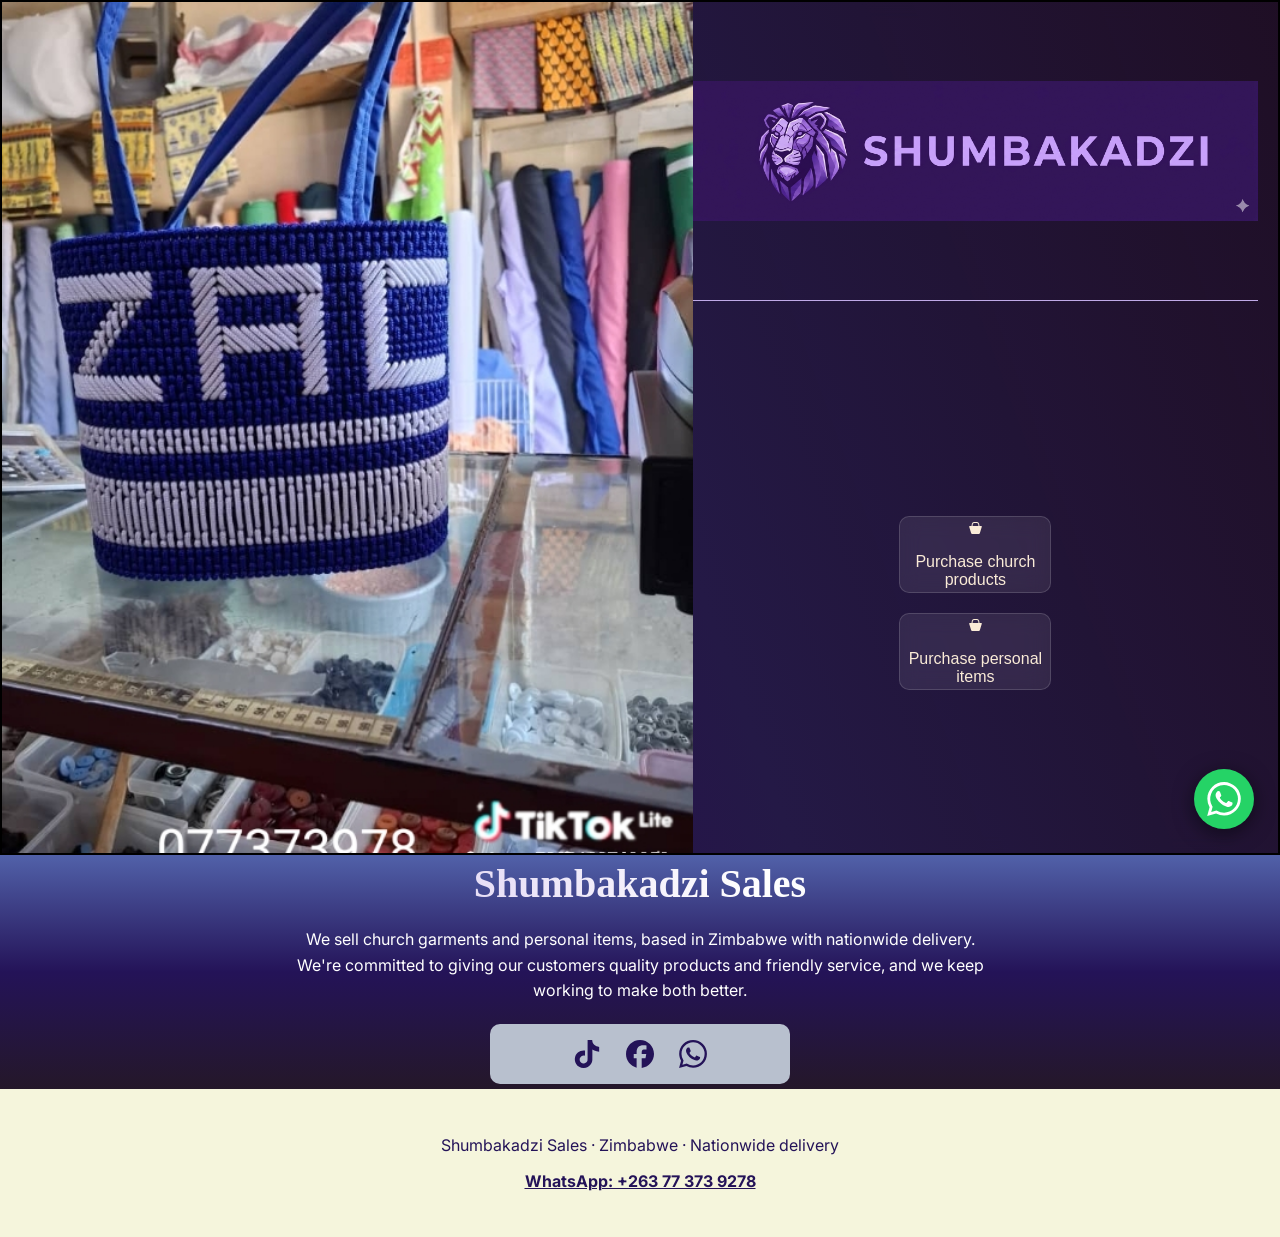
==== index.html @ 680b4844 "rearranged my code and deleted some unnecessary files" ====
<!DOCTYPE html>
<html lang="en">

<head>
  <meta charset="UTF-8">
  <meta name="viewport" content="width=device-width, initial-scale=1.0">
  <meta name="description"
    content="Shumbakadzi Sales sells church garments and personal items in Zimbabwe, with nationwide delivery.">
  <meta name="keywords"
    content="Shumbakadzi Sales, church garments, magemenzi, macherere, majuzi, mazio, Zion Apostolic Church, Zimbabwe, nationwide delivery, Harare, Bulawayo">
  <title>Shumbakadzi Sales</title>
  <link rel="icon" href="shumbakadzilogo.png" type="image/x-icon">
  <link rel="preconnect" href="https://fonts.googleapis.com">
  <link rel="stylesheet" href="https://fonts.googleapis.com/css?family=Inter">
  <link rel="stylesheet" href="style.css">
</head>

<body>

  <header id="page1">

    <div id="wallpapertab">
      <img id="slider" src="baag.jpeg" alt="Shumbakadzi Sales background">
    </div>

    <div id="logotab">
      <img id="logo" src="shumbakadzilogo.png" alt="Shumbakadzi Sales logo">

      <nav id="TABS" aria-label="Product categories">
        <a class="TABS" href="https://wa.me/263773739278?text=Hello%2C%20I%27d%20like%20to%20order%20church%20products">
          <svg xmlns="http://www.w3.org/2000/svg" width="15px" height="15px" viewBox="0 0 15 15" aria-hidden="true">
            <path d="M13.33,6H11.5l-0.39-2.33c-0.1601-0.7182-0.7017-1.2905-1.41-1.49C9.3507,2.0676,8.9869,2.007,8.62,2H6.38
                      C6.0131,2.007,5.6493,2.0676,5.3,2.18C4.5917,2.3795,4.0501,2.9518,3.89,3.67L3.5,6H1.67C1.3939,5.9983,1.1687,6.2208,1.167,6.497
                      C1.1667,6.5489,1.1744,6.6005,1.19,6.65l1.88,6.3l0,0C3.2664,13.5746,3.8453,13.9996,4.5,14h6c0.651-0.0047,1.2247-0.4289,1.42-1.05
                      l0,0l1.88-6.3c0.0829-0.2634-0.0635-0.5441-0.3269-0.627C13.4268,6.0084,13.3786,6.0007,13.33,6z M4.52,6l0.36-2.17
                      c0.0807-0.3625,0.3736-0.6395,0.74-0.7C5.8663,3.0524,6.1219,3.0087,6.38,3h2.24c0.2614,0.0078,0.5205,0.0515,0.77,0.13
                      c0.3664,0.0605,0.6593,0.3375,0.74,0.7L10.48,6h-6H4.52z"></path>
          </svg>
          <br>
          Purchase church products
        </a>

        <a class="TABS" href="https://wa.me/263773739278?text=Hello%2C%20I%27d%20like%20to%20order%20personal%20items">

          <svg xmlns="http://www.w3.org/2000/svg" width="15px" height="15px" viewBox="0 0 15 15" aria-hidden="true">
            <path d="M13.33,6H11.5l-0.39-2.33c-0.1601-0.7182-0.7017-1.2905-1.41-1.49C9.3507,2.0676,8.9869,2.007,8.62,2H6.38
                      C6.0131,2.007,5.6493,2.0676,5.3,2.18C4.5917,2.3795,4.0501,2.9518,3.89,3.67L3.5,6H1.67C1.3939,5.9983,1.1687,6.2208,1.167,6.497
                      C1.1667,6.5489,1.1744,6.6005,1.19,6.65l1.88,6.3l0,0C3.2664,13.5746,3.8453,13.9996,4.5,14h6c0.651-0.0047,1.2247-0.4289,1.42-1.05
                      l0,0l1.88-6.3c0.0829-0.2634-0.0635-0.5441-0.3269-0.627C13.4268,6.0084,13.3786,6.0007,13.33,6z M4.52,6l0.36-2.17
                      c0.0807-0.3625,0.3736-0.6395,0.74-0.7C5.8663,3.0524,6.1219,3.0087,6.38,3h2.24c0.2614,0.0078,0.5205,0.0515,0.77,0.13
                      c0.3664,0.0605,0.6593,0.3375,0.74,0.7L10.48,6h-6H4.52z"></path>
          </svg>

          <br>
          Purchase personal items
        </a>
      </nav>
    </div>

    <div id="whatsappiconspace" class="glow">
      <a href="https://wa.me/263773739278" target="_blank" rel="noopener noreferrer" class="whatsapp_float"
        aria-label="Chat with us on WhatsApp">
        <svg id="Layer_1" data-name="Layer 1" xmlns="http://www.w3.org/2000/svg" viewBox="0 0 512 512"
          aria-hidden="true">
          <title>whatsapp-flat</title>
          <g id="WhatsApp">
            <circle id="back" cx="256" cy="256" r="256" fill="#25d366"></circle>
            <g id="whatsApp-2" data-name="whatsApp">
              <path
                d="M112.64,400.05l20.25-74a142.49,142.49,0,0,1-19.06-71.37c0-78.71,64.07-142.75,142.76-142.75A142.79,142.79,0,0,1,399.36,254.82c0,78.71-64.08,142.76-142.76,142.76h-.06a142.61,142.61,0,0,1-68.22-17.38Zm79.18-45.7,4.34,2.57a118.49,118.49,0,0,0,60.39,16.54h.05c65.4,0,118.63-53.23,118.66-118.66a118.66,118.66,0,1,0-219.18,63.05l2.82,4.49-12,43.79Z"
                fill="#fff"></path>
              <path
                d="M328.52,288.76c-.89-1.49-3.27-2.38-6.84-4.17S300.58,274.18,297.31,273s-5.65-1.79-8,1.79-9.21,11.61-11.29,14-4.16,2.68-7.73.89-15.06-5.55-28.68-17.71c-10.61-9.46-17.77-21.14-19.84-24.71s-.22-5.5,1.56-7.28c1.61-1.6,3.57-4.17,5.35-6.25a24.49,24.49,0,0,0,3.57-6,6.58,6.58,0,0,0-.3-6.25c-.89-1.79-8-19.34-11-26.48-2.89-7-5.84-6-8-6.13s-4.46-.12-6.84-.12a13.11,13.11,0,0,0-9.51,4.46c-3.27,3.57-12.48,12.2-12.48,29.76s12.78,34.52,14.57,36.9,25.15,38.41,60.94,53.86a204.73,204.73,0,0,0,20.34,7.52,48.89,48.89,0,0,0,22.46,1.41c6.86-1,21.11-8.63,24.08-17S329.41,290.25,328.52,288.76Z"
                fill="#fff" fill-rule="evenodd"></path>
            </g>
          </g>
        </svg>
      </a>
    </div>
  </header>

  <main id="page2">
    <div id="page2content">
      <h1 class="title">Shumbakadzi Sales</h1>

      <p class="center">We sell church garments and personal items, based in Zimbabwe with nationwide delivery.
        We're committed to giving our customers quality products and friendly service, and we keep working to
        make both better.</p>

      <div id="icons" class="center">
        <a class="singular" href="#" aria-label="Visit us on TikTok">
          <svg role="img" viewBox="0 0 24 24" xmlns="http://www.w3.org/2000/svg">
            <title>TikTok</title>
            <path
              d="M12.525.02c1.31-.02 2.61-.01 3.91-.02.08 1.53.63 3.09 1.75 4.17 1.12 1.11 2.7 1.62 4.24 1.79v4.03c-1.44-.05-2.89-.35-4.2-.97-.57-.26-1.1-.59-1.62-.93-.01 2.92.01 5.84-.02 8.75-.08 1.4-.54 2.79-1.35 3.94-1.31 1.92-3.58 3.17-5.91 3.21-1.43.08-2.86-.31-4.08-1.03-2.02-1.19-3.44-3.37-3.65-5.71-.02-.5-.03-1-.01-1.49.18-1.9 1.12-3.72 2.58-4.96 1.66-1.44 3.98-2.13 6.15-1.72.02 1.48-.04 2.96-.04 4.44-.99-.32-2.15-.23-3.02.37-.63.41-1.11 1.04-1.36 1.75-.21.51-.15 1.07-.14 1.61.24 1.64 1.82 3.02 3.5 2.87 1.12-.01 2.19-.66 2.77-1.61.19-.33.4-.67.41-1.06.1-1.79.06-3.57.07-5.36.01-4.03-.01-8.05.02-12.07z" />
          </svg>
        </a>

        <a class="singular" href="https://www.facebook.com" aria-label="Visit us on Facebook">
          <svg role="img" viewBox="0 0 24 24" xmlns="http://www.w3.org/2000/svg">
            <title>Facebook</title>
            <path
              d="M9.101 23.691v-7.98H6.627v-3.667h2.474v-1.58c0-4.085 1.848-5.978 5.858-5.978.401 0 .955.042 1.468.103a8.68 8.68 0 0 1 1.141.195v3.325a8.623 8.623 0 0 0-.653-.036 26.805 26.805 0 0 0-.733-.009c-.707 0-1.259.096-1.675.309a1.686 1.686 0 0 0-.679.622c-.258.42-.374.995-.374 1.752v1.297h3.919l-.386 2.103-.287 1.564h-3.246v8.245C19.396 23.238 24 18.179 24 12.044c0-6.627-5.373-12-12-12s-12 5.373-12 12c0 5.628 3.874 10.35 9.101 11.647Z" />
          </svg>
        </a>

        <a class="singular" href="https://wa.me/263773739278" aria-label="Chat with us on WhatsApp">
          <svg role="img" viewBox="0 0 24 24" xmlns="http://www.w3.org/2000/svg">
            <title>WhatsApp</title>
            <path
              d="M17.472 14.382c-.297-.149-1.758-.867-2.03-.967-.273-.099-.471-.148-.67.15-.197.297-.767.966-.94 1.164-.173.199-.347.223-.644.075-.297-.15-1.255-.463-2.39-1.475-.883-.788-1.48-1.761-1.653-2.059-.173-.297-.018-.458.13-.606.134-.133.298-.347.446-.52.149-.174.198-.298.298-.497.099-.198.05-.371-.025-.52-.075-.149-.669-1.612-.916-2.207-.242-.579-.487-.5-.669-.51-.173-.008-.371-.01-.57-.01-.198 0-.52.074-.792.372-.272.297-1.04 1.016-1.04 2.479 0 1.462 1.065 2.875 1.213 3.074.149.198 2.096 3.2 5.077 4.487.709.306 1.262.489 1.694.625.712.227 1.36.195 1.871.118.571-.085 1.758-.719 2.006-1.413.248-.694.248-1.289.173-1.413-.074-.124-.272-.198-.57-.347m-5.421 7.403h-.004a9.87 9.87 0 01-5.031-1.378l-.361-.214-3.741.982.998-3.648-.235-.374a9.86 9.86 0 01-1.51-5.26c.001-5.45 4.436-9.884 9.888-9.884 2.64 0 5.122 1.03 6.988 2.898a9.825 9.825 0 012.893 6.994c-.003 5.45-4.437 9.884-9.885 9.884m8.413-18.297A11.815 11.815 0 0012.05 0C5.495 0 .16 5.335.157 11.892c0 2.096.547 4.142 1.588 5.945L.057 24l6.305-1.654a11.882 11.882 0 005.683 1.448h.005c6.554 0 11.89-5.335 11.893-11.893a11.821 11.821 0 00-3.48-8.413Z" />
          </svg>
        </a>
      </div>
    </div>

    <footer id="contactspage">
      <p>Shumbakadzi Sales &middot; Zimbabwe &middot; Nationwide delivery</p>
      <p><a href="https://wa.me/263773739278">WhatsApp: +263 77 373 9278</a></p>
    </footer>
  </main>

</body>

</html>
---- style.css ----
body {
     margin: 0;
     background-color: rgb(10, 1, 19);
}

#page1 {
     height: 95vh;
     width: 100%;
     overflow: hidden;
     display: flex;
     background: linear-gradient(70deg, rgb(44, 3, 91) 0%, rgb(36, 25, 70), rgba(37, 18, 42, 0.8) 100%);
     border: 2px solid black;
     box-sizing: border-box;
     position: relative;
     backdrop-filter: blur(10px);
}

#wallpapertab {
     display: block;
     height: 100%;
     width: 55%;
}

#wallpapertab img {
     height: 100%;
     width: 100%;
     object-fit: cover;
}

#logotab {
     margin-right: 20px;
     height: 70%;
     width: 45%;
}

#logo {
     animation: float 2s alternate 3s infinite;
     height: 50%;
     width: 100%;
     object-fit: contain;
     border-bottom: 0.5px solid rgb(192, 170, 232);
}

.TABS {
     font-family: 'Segoe UI', Tahoma, Geneva, Verdana, sans-serif;
     color: antiquewhite;
     background: rgba(255, 255, 255, 0.08);
     border: 1px solid rgba(255, 255, 255, 0.15);
     animation: shiny-border 0.5s alternate infinite;
     border-radius: 10px;
     backdrop-filter: blur(10px);
     text-align: center;
     display: flex;
     flex-direction: column;
     justify-content: center;
     align-items: center;
     text-decoration: none;
     height: 75px;
     width: 150px;
     transition: height 0.2s ease, width 0.2s ease, color 0.2s ease, box-shadow 0.2s ease;
}

.TABS svg {
     fill: antiquewhite;
}

.TABS:hover {
     color: rgb(146, 133, 180);
     background: rgba(255, 255, 255, 0.15);
     box-shadow: 0 4px 25px rgb(192, 170, 232);
     height: 100px;
     width: 190px;
}

.TABS:hover svg {
     fill: rgb(146, 133, 180);
}

#TABS {
     display: flex;
     flex-direction: column;
     align-items: center;
     gap: 20px;
     height: 100%;
     justify-content: center;
}

@keyframes float {
     from {
          transform: translate(0px, 10px);
     }
}

@keyframes shiny-border {
     from {
          border-top: 1px solid rgb(89, 10, 185);
          border-left: 1px solid rgb(172, 78, 191);
     }

     to {
          border-bottom: 1px solid rgb(208, 0, 255);
          border-right: 1px solid rgb(31, 22, 42);
     }
}

#whatsappiconspace {
     position: fixed;
     bottom: 24px;
     right: 24px;
     z-index: 999;
     border-radius: 27px;
     animation: zoom 5s ease-in-out infinite;
}

.whatsapp_float {
     display: flex;
     width: 60px;
     height: 60px;
     border-radius: 50%;
     box-shadow: 0 4px 20px rgba(0, 0, 0, 0.5);
     transition: transform 0.3s ease;
}

.whatsapp_float:hover {
     transform: scale(1.1);
}

.whatsapp_float svg {
     width: 100%;
     height: 100%;
}

#icons {
     gap: 25px;
     width: 100%;
     max-width: 300px;
     height: 60px;
     display: flex;
     justify-content: center;
     align-items: center;
     margin: 20px auto 0;
     transition: all 0.3s ease;
     background-color: rgb(184, 192, 206);
     border-radius: 10px;
}

.singular {
     display: flex;
     width: 28px;
     height: 28px;
}

.singular svg {
     width: 100%;
     height: 100%;
     fill: rgb(36, 19, 88);
}

#page2content {
     padding: 5px;
     color: white;
     text-align: center;
     background: linear-gradient(180deg, rgb(81, 97, 169) 0%, rgb(36, 19, 88), rgba(43, 29, 47, 0.8) 100%);
}

.center {
     font-family: Inter, sans-serif;
     display: flex;
     justify-content: center;
     align-items: center;
     max-width: 700px;
     margin: 0 auto;
     line-height: 1.6;
}

.title {
     font-family: Cambria, Cochin, Georgia, Times, 'Times New Roman', serif;
     display: flex;
     justify-content: center;
     align-items: center;
     font-size: 40px;
     margin: 0 0 20px;
     background: linear-gradient(90deg, rgb(192, 170, 232) 0%, rgb(255, 255, 255) 60%, rgba(255, 255, 255, 0.8) 100%);
     -webkit-background-clip: text;
     background-clip: text;
     color: transparent;
}

#contactspage {
     padding: 30px 20px;
     text-align: center;
     color: rgb(36, 19, 88);
     background-color: beige;
     font-family: Inter, sans-serif;
}

#contactspage a {
     color: rgb(36, 19, 88);
     font-weight: bold;
}

@media (prefers-reduced-motion: reduce) {

     #logo,
     .TABS {
          animation: none;
     }
}

@media (max-width: 768px) {
     #page1 {
          flex-direction: column;
          height: auto;
          min-height: auto;
     }

     #wallpapertab {
          width: 100%;
          height: 220px;
     }

     #logotab {
          width: 100%;
          margin-right: 0;
          padding: 20px 0 40px;
     }

     #logo {
          height: 120px;
          border-bottom: none;
     }

     .title {
          font-size: 28px;
     }
}

@keyframes zoom {
     0% {
          transform: scale(1.0);
     }

     50% {
          transform: scale(1.5);
     }


}
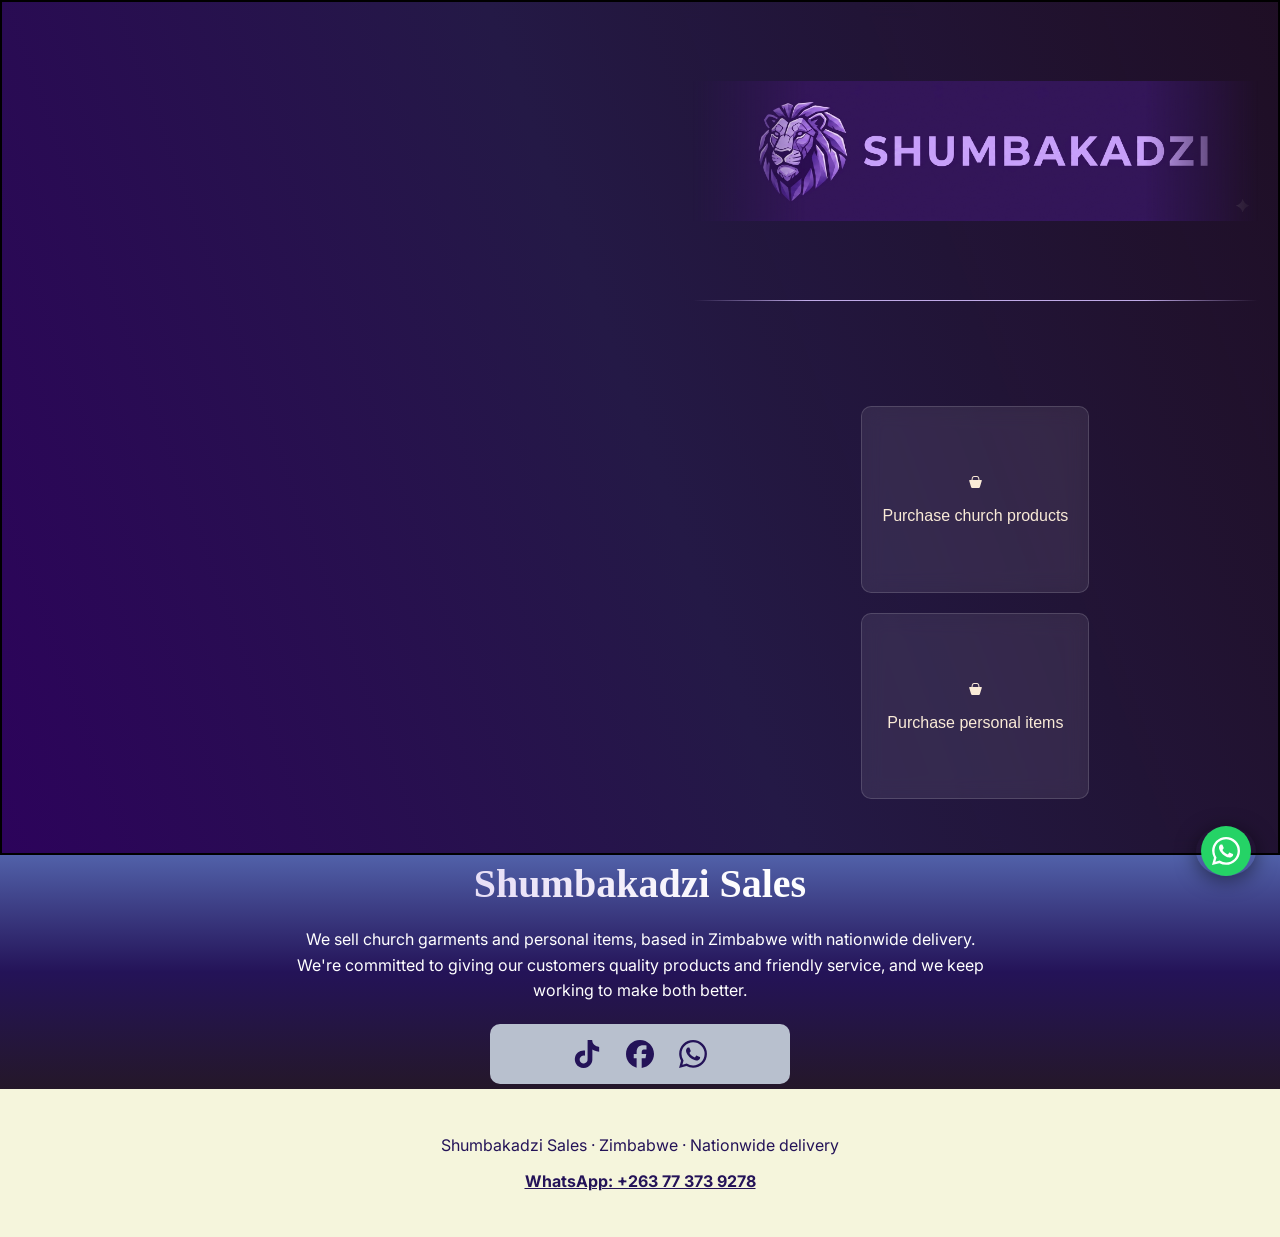
==== commit 845ee18a: "removed the following code from the files: the img that was on the wallpaper tab in the index.html f" ====
--- a/index.html
+++ b/index.html
@@ -20,7 +20,7 @@
   <header id="page1">
 
     <div id="wallpapertab">
-      <img id="slider" src="baag.jpeg" alt="Shumbakadzi Sales background">
+
     </div>
 
     <div id="logotab">
@@ -57,25 +57,7 @@
       </nav>
     </div>
 
-    <div id="whatsappiconspace" class="glow">
-      <a href="https://wa.me/263773739278" target="_blank" rel="noopener noreferrer" class="whatsapp_float"
-        aria-label="Chat with us on WhatsApp">
-        <svg id="Layer_1" data-name="Layer 1" xmlns="http://www.w3.org/2000/svg" viewBox="0 0 512 512"
-          aria-hidden="true">
-          <title>whatsapp-flat</title>
-          <g id="WhatsApp">
-            <circle id="back" cx="256" cy="256" r="256" fill="#25d366"></circle>
-            <g id="whatsApp-2" data-name="whatsApp">
-              <path
-                d="M112.64,400.05l20.25-74a142.49,142.49,0,0,1-19.06-71.37c0-78.71,64.07-142.75,142.76-142.75A142.79,142.79,0,0,1,399.36,254.82c0,78.71-64.08,142.76-142.76,142.76h-.06a142.61,142.61,0,0,1-68.22-17.38Zm79.18-45.7,4.34,2.57a118.49,118.49,0,0,0,60.39,16.54h.05c65.4,0,118.63-53.23,118.66-118.66a118.66,118.66,0,1,0-219.18,63.05l2.82,4.49-12,43.79Z"
-                fill="#fff"></path>
-              <path
-                d="M328.52,288.76c-.89-1.49-3.27-2.38-6.84-4.17S300.58,274.18,297.31,273s-5.65-1.79-8,1.79-9.21,11.61-11.29,14-4.16,2.68-7.73.89-15.06-5.55-28.68-17.71c-10.61-9.46-17.77-21.14-19.84-24.71s-.22-5.5,1.56-7.28c1.61-1.6,3.57-4.17,5.35-6.25a24.49,24.49,0,0,0,3.57-6,6.58,6.58,0,0,0-.3-6.25c-.89-1.79-8-19.34-11-26.48-2.89-7-5.84-6-8-6.13s-4.46-.12-6.84-.12a13.11,13.11,0,0,0-9.51,4.46c-3.27,3.57-12.48,12.2-12.48,29.76s12.78,34.52,14.57,36.9,25.15,38.41,60.94,53.86a204.73,204.73,0,0,0,20.34,7.52,48.89,48.89,0,0,0,22.46,1.41c6.86-1,21.11-8.63,24.08-17S329.41,290.25,328.52,288.76Z"
-                fill="#fff" fill-rule="evenodd"></path>
-            </g>
-          </g>
-        </svg>
-      </a>
+
     </div>
   </header>
 
@@ -119,7 +101,24 @@
       <p><a href="https://wa.me/263773739278">WhatsApp: +263 77 373 9278</a></p>
     </footer>
   </main>
-
+  <div id="whatsappiconspace" class="glow">
+    <a href="https://wa.me/263773739278" target="_blank" rel="noopener noreferrer" class="whatsapp_float"
+      aria-label="Chat with us on WhatsApp">
+      <svg id="Layer_1" data-name="Layer 1" xmlns="http://www.w3.org/2000/svg" viewBox="0 0 512 512" aria-hidden="true">
+        <title>whatsapp-flat</title>
+        <g id="WhatsApp">
+          <circle id="back" cx="256" cy="256" r="256" fill="#25d366"></circle>
+          <g id="whatsApp-2" data-name="whatsApp">
+            <path
+              d="M112.64,400.05l20.25-74a142.49,142.49,0,0,1-19.06-71.37c0-78.71,64.07-142.75,142.76-142.75A142.79,142.79,0,0,1,399.36,254.82c0,78.71-64.08,142.76-142.76,142.76h-.06a142.61,142.61,0,0,1-68.22-17.38Zm79.18-45.7,4.34,2.57a118.49,118.49,0,0,0,60.39,16.54h.05c65.4,0,118.63-53.23,118.66-118.66a118.66,118.66,0,1,0-219.18,63.05l2.82,4.49-12,43.79Z"
+              fill="#fff"></path>
+            <path
+              d="M328.52,288.76c-.89-1.49-3.27-2.38-6.84-4.17S300.58,274.18,297.31,273s-5.65-1.79-8,1.79-9.21,11.61-11.29,14-4.16,2.68-7.73.89-15.06-5.55-28.68-17.71c-10.61-9.46-17.77-21.14-19.84-24.71s-.22-5.5,1.56-7.28c1.61-1.6,3.57-4.17,5.35-6.25a24.49,24.49,0,0,0,3.57-6,6.58,6.58,0,0,0-.3-6.25c-.89-1.79-8-19.34-11-26.48-2.89-7-5.84-6-8-6.13s-4.46-.12-6.84-.12a13.11,13.11,0,0,0-9.51,4.46c-3.27,3.57-12.48,12.2-12.48,29.76s12.78,34.52,14.57,36.9,25.15,38.41,60.94,53.86a204.73,204.73,0,0,0,20.34,7.52,48.89,48.89,0,0,0,22.46,1.41c6.86-1,21.11-8.63,24.08-17S329.41,290.25,328.52,288.76Z"
+              fill="#fff" fill-rule="evenodd"></path>
+          </g>
+        </g>
+      </svg>
+    </a>
 </body>
 
 </html>
--- a/style.css
+++ b/style.css
@@ -19,12 +19,23 @@
      display: block;
      height: 100%;
      width: 55%;
+
 }
 
 #wallpapertab img {
-     height: 100%;
-     width: 100%;
-     object-fit: cover;
+     mask-image:
+          linear-gradient(to right, black 40%, transparent 100%),
+
+          linear-gradient(to left, black 100%, transparent 100%),
+
+          linear-gradient(to top, black 85%, transparent 100%),
+
+          linear-gradient(to bottom, black 70%, transparent 100%);
+
+     mask-composite: intersect;
+     height: 80%;
+     width: 100%;
+     object-fit: contain;
 }
 
 #logotab {
@@ -34,6 +45,9 @@
 }
 
 #logo {
+     mask-image: linear-gradient(to left, rgb(0, 0, 0) 80%, transparent 100%), linear-gradient(to right, rgb(0, 0, 0) 80%, transparent 100%);
+     mask-composite: intersect;
+
      animation: float 2s alternate 3s infinite;
      height: 50%;
      width: 100%;
@@ -55,8 +69,8 @@
      justify-content: center;
      align-items: center;
      text-decoration: none;
-     height: 75px;
-     width: 150px;
+     height: 31%;
+     width: 40%;
      transition: height 0.2s ease, width 0.2s ease, color 0.2s ease, box-shadow 0.2s ease;
 }
 
@@ -109,13 +123,13 @@
      right: 24px;
      z-index: 999;
      border-radius: 27px;
-     animation: zoom 5s ease-in-out infinite;
+     animation: zoom 2s ease-in-out infinite;
 }
 
 .whatsapp_float {
      display: flex;
      width: 60px;
-     height: 60px;
+     height: 50px;
      border-radius: 50%;
      box-shadow: 0 4px 20px rgba(0, 0, 0, 0.5);
      transition: transform 0.3s ease;
@@ -241,7 +255,7 @@
      }
 
      50% {
-          transform: scale(1.5);
+          transform: scale(1.1);
      }
 
 
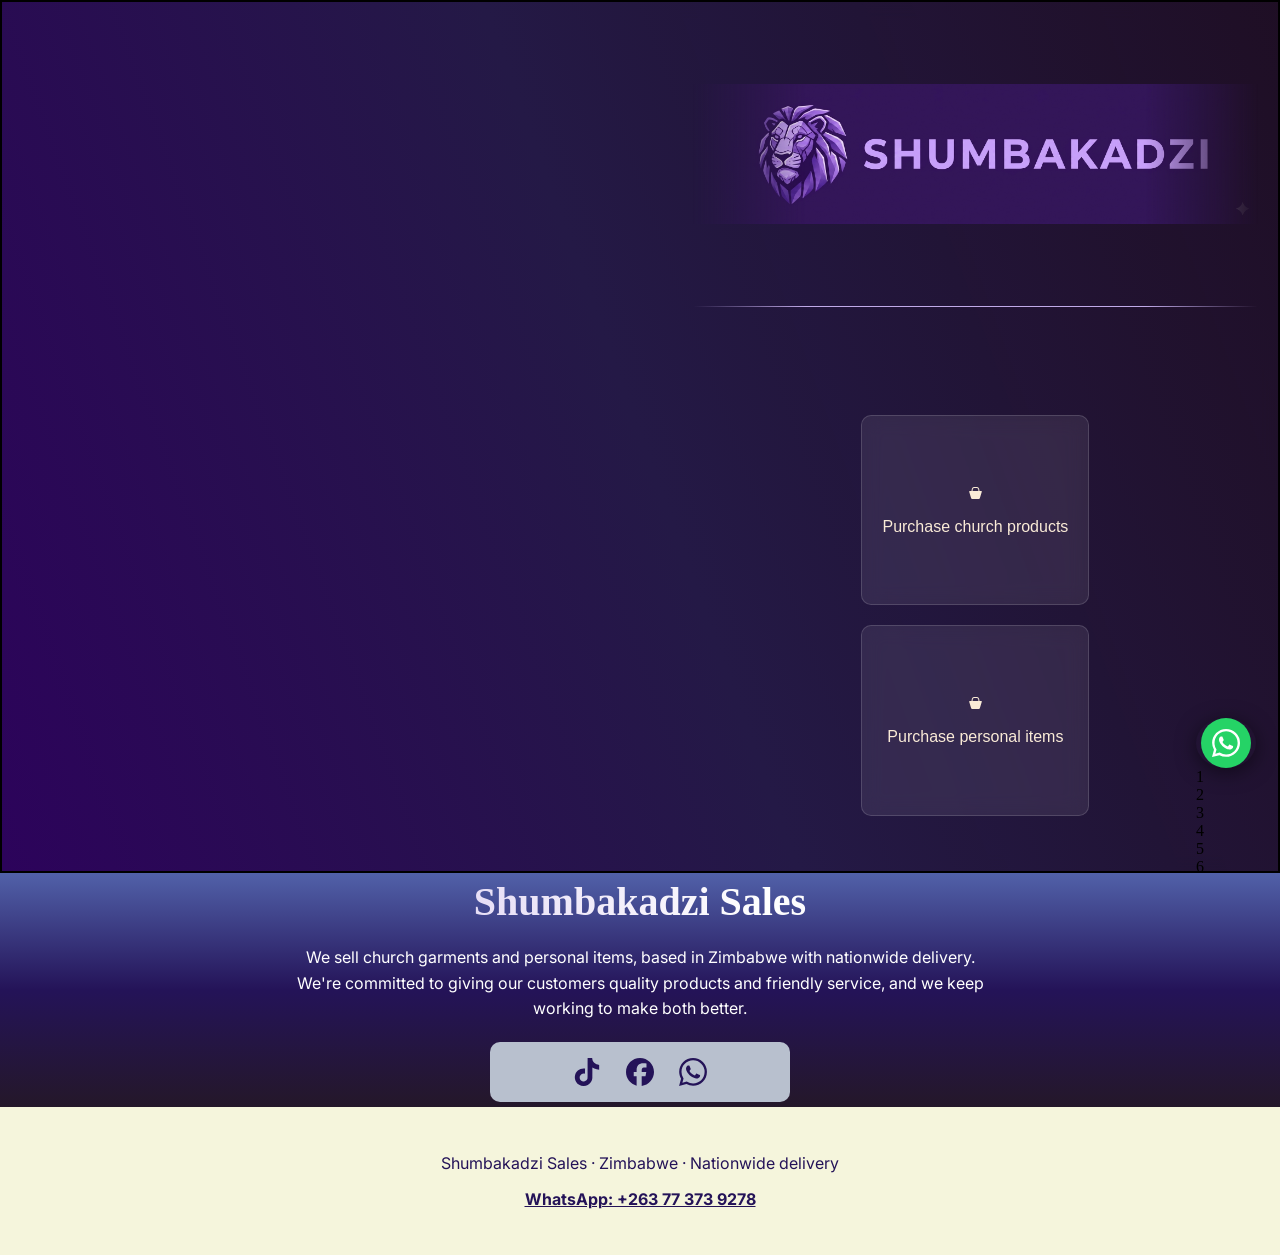
==== commit 656813c6: "removed the wallpaper animation" ====
--- a/index.html
+++ b/index.html
@@ -119,6 +119,16 @@
         </g>
       </svg>
     </a>
+    <div class="carousel">
+      <div class="group">
+        <div class="card">1</div>
+        <div class="card">2</div>
+        <div class="card">3</div>
+        <div class="card">4</div>
+        <div class="card">5</div>
+        <div class="card">6</div>
+      </div>
+    </div>
 </body>
 
 </html>
--- a/style.css
+++ b/style.css
@@ -4,7 +4,7 @@
 }
 
 #page1 {
-     height: 95vh;
+     height: 97vh;
      width: 100%;
      overflow: hidden;
      display: flex;
@@ -16,26 +16,13 @@
 }
 
 #wallpapertab {
-     display: block;
+     position: relative;
+     display: flex;
      height: 100%;
      width: 55%;
-
-}
-
-#wallpapertab img {
-     mask-image:
-          linear-gradient(to right, black 40%, transparent 100%),
-
-          linear-gradient(to left, black 100%, transparent 100%),
-
-          linear-gradient(to top, black 85%, transparent 100%),
-
-          linear-gradient(to bottom, black 70%, transparent 100%);
-
-     mask-composite: intersect;
-     height: 80%;
-     width: 100%;
-     object-fit: contain;
+     margin: 0;
+
+
 }
 
 #logotab {
@@ -60,7 +47,7 @@
      color: antiquewhite;
      background: rgba(255, 255, 255, 0.08);
      border: 1px solid rgba(255, 255, 255, 0.15);
-     animation: shiny-border 0.5s alternate infinite;
+     animation: shiny-border 0.8s alternate infinite;
      border-radius: 10px;
      backdrop-filter: blur(10px);
      text-align: center;
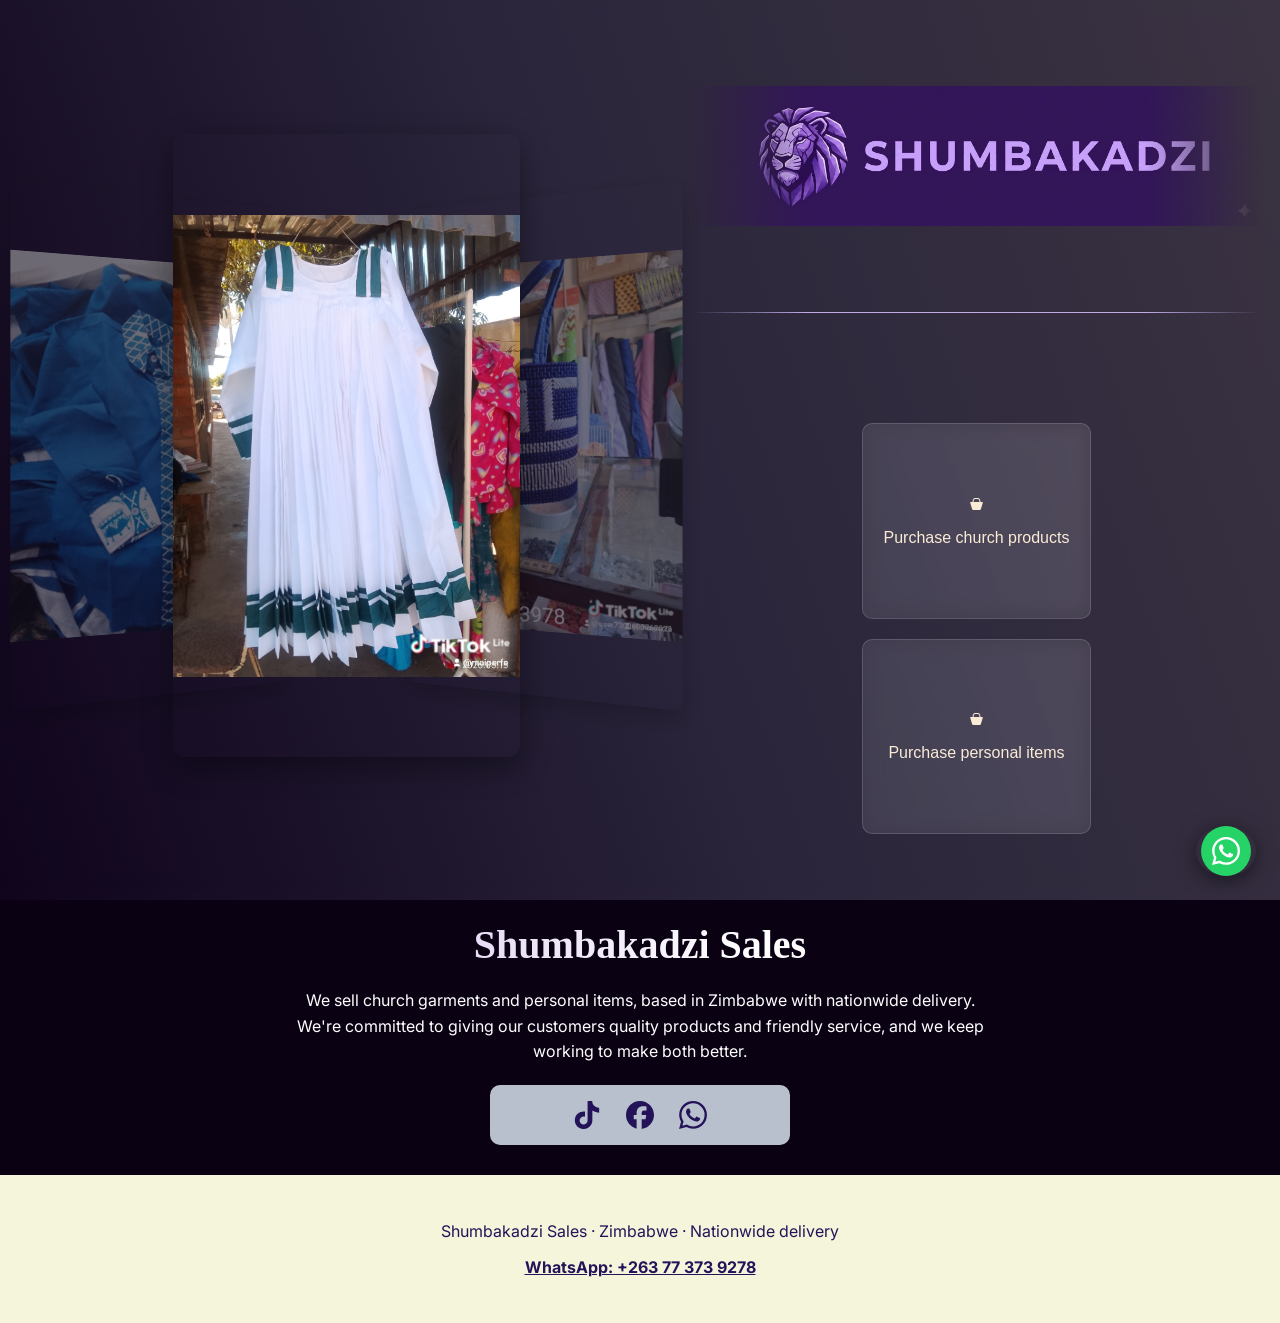
==== commit 03b47496: "added the images shuffle func ,,,,,, bg attachment on two pgs as well" ====
--- a/index.html
+++ b/index.html
@@ -20,14 +20,20 @@
   <header id="page1">
 
     <div id="wallpapertab">
-
+      <div class="card-stack" id="cardStack">
+        <img class="stack-card" src="whitegarment.jpeg" alt="">
+        <img class="stack-card" src="baag.jpeg" alt="">
+        <img class="stack-card" src="kidgarment.jpeg" alt="">
+        <img class="stack-card" src="custombag.jpeg" alt="">
+        <img class="stack-card" src="shirts.jpeg" alt="">
+      </div>
     </div>
 
     <div id="logotab">
       <img id="logo" src="shumbakadzilogo.png" alt="Shumbakadzi Sales logo">
 
       <nav id="TABS" aria-label="Product categories">
-        <a class="TABS" href="https://wa.me/263773739278?text=Hello%2C%20I%27d%20like%20to%20order%20church%20products">
+        <a class="TABS" href="church store.html">
           <svg xmlns="http://www.w3.org/2000/svg" width="15px" height="15px" viewBox="0 0 15 15" aria-hidden="true">
             <path d="M13.33,6H11.5l-0.39-2.33c-0.1601-0.7182-0.7017-1.2905-1.41-1.49C9.3507,2.0676,8.9869,2.007,8.62,2H6.38
                       C6.0131,2.007,5.6493,2.0676,5.3,2.18C4.5917,2.3795,4.0501,2.9518,3.89,3.67L3.5,6H1.67C1.3939,5.9983,1.1687,6.2208,1.167,6.497
@@ -40,7 +46,7 @@
           Purchase church products
         </a>
 
-        <a class="TABS" href="https://wa.me/263773739278?text=Hello%2C%20I%27d%20like%20to%20order%20personal%20items">
+        <a class="TABS" href="personal store .html">
 
           <svg xmlns="http://www.w3.org/2000/svg" width="15px" height="15px" viewBox="0 0 15 15" aria-hidden="true">
             <path d="M13.33,6H11.5l-0.39-2.33c-0.1601-0.7182-0.7017-1.2905-1.41-1.49C9.3507,2.0676,8.9869,2.007,8.62,2H6.38
@@ -119,16 +125,35 @@
         </g>
       </svg>
     </a>
-    <div class="carousel">
-      <div class="group">
-        <div class="card">1</div>
-        <div class="card">2</div>
-        <div class="card">3</div>
-        <div class="card">4</div>
-        <div class="card">5</div>
-        <div class="card">6</div>
-      </div>
-    </div>
+    <script>
+      (function () {
+        const cards = document.querySelectorAll('#cardStack .stack-card');
+        if (!cards.length) return;
+        let centerIndex = 0;
+
+        function render() {
+          const total = cards.length;
+          cards.forEach((card, i) => {
+            card.classList.remove('is-center', 'is-left', 'is-right', 'is-hidden');
+            if (i === centerIndex) {
+              card.classList.add('is-center');
+            } else if (i === (centerIndex + 1) % total) {
+              card.classList.add('is-right');
+            } else if (i === (centerIndex - 1 + total) % total) {
+              card.classList.add('is-left');
+            } else {
+              card.classList.add('is-hidden');
+            }
+          });
+        }
+
+        render();
+        setInterval(() => {
+          centerIndex = (centerIndex + 1) % cards.length;
+          render();
+        }, 3000);
+      })();
+    </script>
 </body>
 
 </html>
--- a/style.css
+++ b/style.css
@@ -4,12 +4,12 @@
 }
 
 #page1 {
-     height: 97vh;
+     height: 99vh;
      width: 100%;
      overflow: hidden;
      display: flex;
-     background: linear-gradient(70deg, rgb(44, 3, 91) 0%, rgb(36, 25, 70), rgba(37, 18, 42, 0.8) 100%);
-     border: 2px solid black;
+     background: linear-gradient(70deg, rgba(32, 14, 55, 0.261) 0%, rgba(50, 45, 68, 0.831), rgba(100, 93, 105, 0.546) 100%);
+     background-attachment: fixed;
      box-sizing: border-box;
      position: relative;
      backdrop-filter: blur(10px);
@@ -18,14 +18,78 @@
 #wallpapertab {
      position: relative;
      display: flex;
+     justify-content: center;
+     align-items: center;
      height: 100%;
      width: 55%;
      margin: 0;
-
-
+     overflow: hidden;
+}
+
+.card-stack {
+     position: relative;
+     width: 50%;
+     height: 70%;
+     perspective: 1000px;
+}
+
+#wallpapertab,
+#page1 {
+     overflow: visible !important;
+}
+
+@media (max-width: 768px) {
+     #cardStack {
+          width: 90%;
+          /* Take up more space on mobile */
+     }
+}
+
+.stack-card {
+     position: absolute;
+     top: 0;
+     left: 0;
+     width: 100%;
+     height: 100%;
+     object-fit: contain;
+     border-radius: 12px;
+     box-shadow: 0 10px 30px rgba(0, 0, 0, 0.4);
+     transition: transform 0.8s ease, opacity 0.8s ease, filter 0.8s ease;
+     opacity: 0;
+     transform: scale(0.7);
+     perspective: 1500px;
+     z-index: 1;
+}
+
+.stack-card.is-center {
+     opacity: 1;
+     transform: translateX(0) rotateY(0deg) scale(1);
+     z-index: 3;
+     filter: none;
+}
+
+.stack-card.is-left {
+     opacity: 0.55;
+     transform: translateX(-55%) rotateY(25deg) scale(0.8);
+     z-index: 2;
+     filter: brightness(0.7);
+}
+
+.stack-card.is-right {
+     opacity: 0.55;
+     transform: translateX(55%) rotateY(-25deg) scale(0.8);
+     z-index: 2;
+     filter: brightness(0.7);
+}
+
+.stack-card.is-hidden {
+     opacity: 0;
+     transform: scale(0.6);
+     z-index: 1;
 }
 
 #logotab {
+     border-color: rgba(193, 95, 210, 0.854);
      margin-right: 20px;
      height: 70%;
      width: 45%;
@@ -105,12 +169,13 @@
 }
 
 #whatsappiconspace {
-     position: fixed;
+     position: fixed !important;
      bottom: 24px;
      right: 24px;
-     z-index: 999;
+     z-index: 1000;
      border-radius: 27px;
      animation: zoom 2s ease-in-out infinite;
+     pointer-events: auto;
 }
 
 .whatsapp_float {
@@ -158,10 +223,11 @@
 }
 
 #page2content {
-     padding: 5px;
+     padding: 30px 20px;
      color: white;
      text-align: center;
-     background: linear-gradient(180deg, rgb(81, 97, 169) 0%, rgb(36, 19, 88), rgba(43, 29, 47, 0.8) 100%);
+     background: linear-gradient(70deg, rgba(32, 14, 55, 0.261) 0%, rgba(50, 45, 68, 0.831), rgba(100, 93, 105, 0.546) 100%);
+     background-attachment: fixed;
 }
 
 .center {
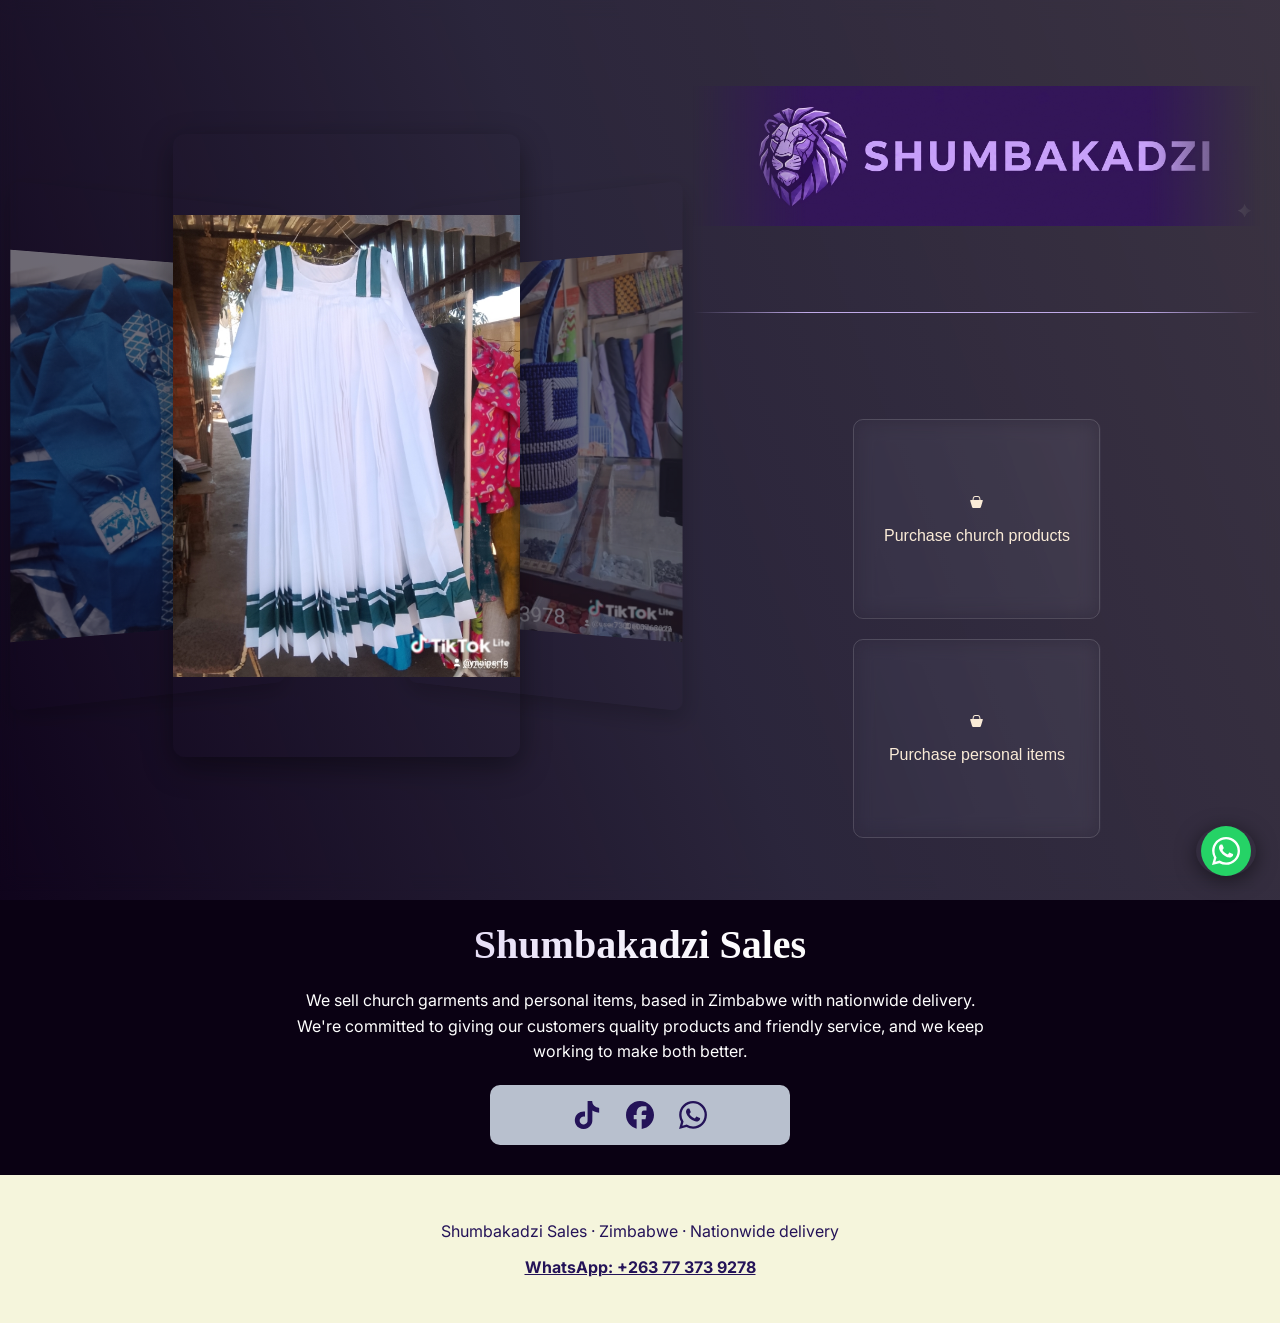
==== commit bf812ffe: "few designs" ====
--- a/index.html
+++ b/index.html
@@ -137,6 +137,8 @@
             card.classList.remove('is-center', 'is-left', 'is-right', 'is-hidden');
             if (i === centerIndex) {
               card.classList.add('is-center');
+              card.setAttribute('fetchpriority', 'high');
+              card.setAttribute('loading', 'eager');
             } else if (i === (centerIndex + 1) % total) {
               card.classList.add('is-right');
             } else if (i === (centerIndex - 1 + total) % total) {
@@ -153,6 +155,24 @@
           render();
         }, 3000);
       })();
+      const images = document.querySelectorAll('.stack-card');
+      let loadedCount = 0;
+
+      images.forEach(img => {
+        if (img.complete) {
+          checkCount();
+        } else {
+          img.addEventListener('load', checkCount);
+        }
+      });
+
+      function checkCount() {
+        loadedCount++;
+        if (loadedCount >= 3) {
+          // Start wallpaper animation sequence
+          document.querySelector('.wallpaper-container').classList.add('start-animation');
+        }
+      }
     </script>
 </body>
 
--- a/style.css
+++ b/style.css
@@ -109,7 +109,7 @@
 .TABS {
      font-family: 'Segoe UI', Tahoma, Geneva, Verdana, sans-serif;
      color: antiquewhite;
-     background: rgba(255, 255, 255, 0.08);
+     background: rgba(255, 255, 255, 0);
      border: 1px solid rgba(255, 255, 255, 0.15);
      animation: shiny-border 0.8s alternate infinite;
      border-radius: 10px;
@@ -120,6 +120,7 @@
      justify-content: center;
      align-items: center;
      text-decoration: none;
+     padding: 2px 9px 2px 10px;
      height: 31%;
      width: 40%;
      transition: height 0.2s ease, width 0.2s ease, color 0.2s ease, box-shadow 0.2s ease;
@@ -130,11 +131,11 @@
 }
 
 .TABS:hover {
-     color: rgb(146, 133, 180);
-     background: rgba(255, 255, 255, 0.15);
-     box-shadow: 0 4px 25px rgb(192, 170, 232);
-     height: 100px;
-     width: 190px;
+     color: rgb(0, 0, 0);
+     background: rgba(255, 255, 255, 0.061);
+     box-shadow: 4px 4px 20px rgba(23, 11, 35, 0.503);
+     height: 180px;
+
 }
 
 .TABS:hover svg {
@@ -152,19 +153,20 @@
 
 @keyframes float {
      from {
-          transform: translate(0px, 10px);
+          transform: translate(0px, 5px);
      }
 }
 
 @keyframes shiny-border {
      from {
-          border-top: 1px solid rgb(89, 10, 185);
-          border-left: 1px solid rgb(172, 78, 191);
+          border-top: 1px solid rgb(238, 61, 238);
+
+          border-left: 1px solid rgb(183, 118, 196);
      }
 
      to {
-          border-bottom: 1px solid rgb(208, 0, 255);
-          border-right: 1px solid rgb(31, 22, 42);
+          border-bottom: 1px solid rgb(75, 40, 107);
+          border-right: 1px solid rgb(152, 110, 205);
      }
 }
 
@@ -291,16 +293,9 @@
           margin-right: 0;
           padding: 20px 0 40px;
      }
-
-     #logo {
-          height: 120px;
-          border-bottom: none;
-     }
-
-     .title {
-          font-size: 28px;
-     }
-}
+}
+
+
 
 @keyframes zoom {
      0% {
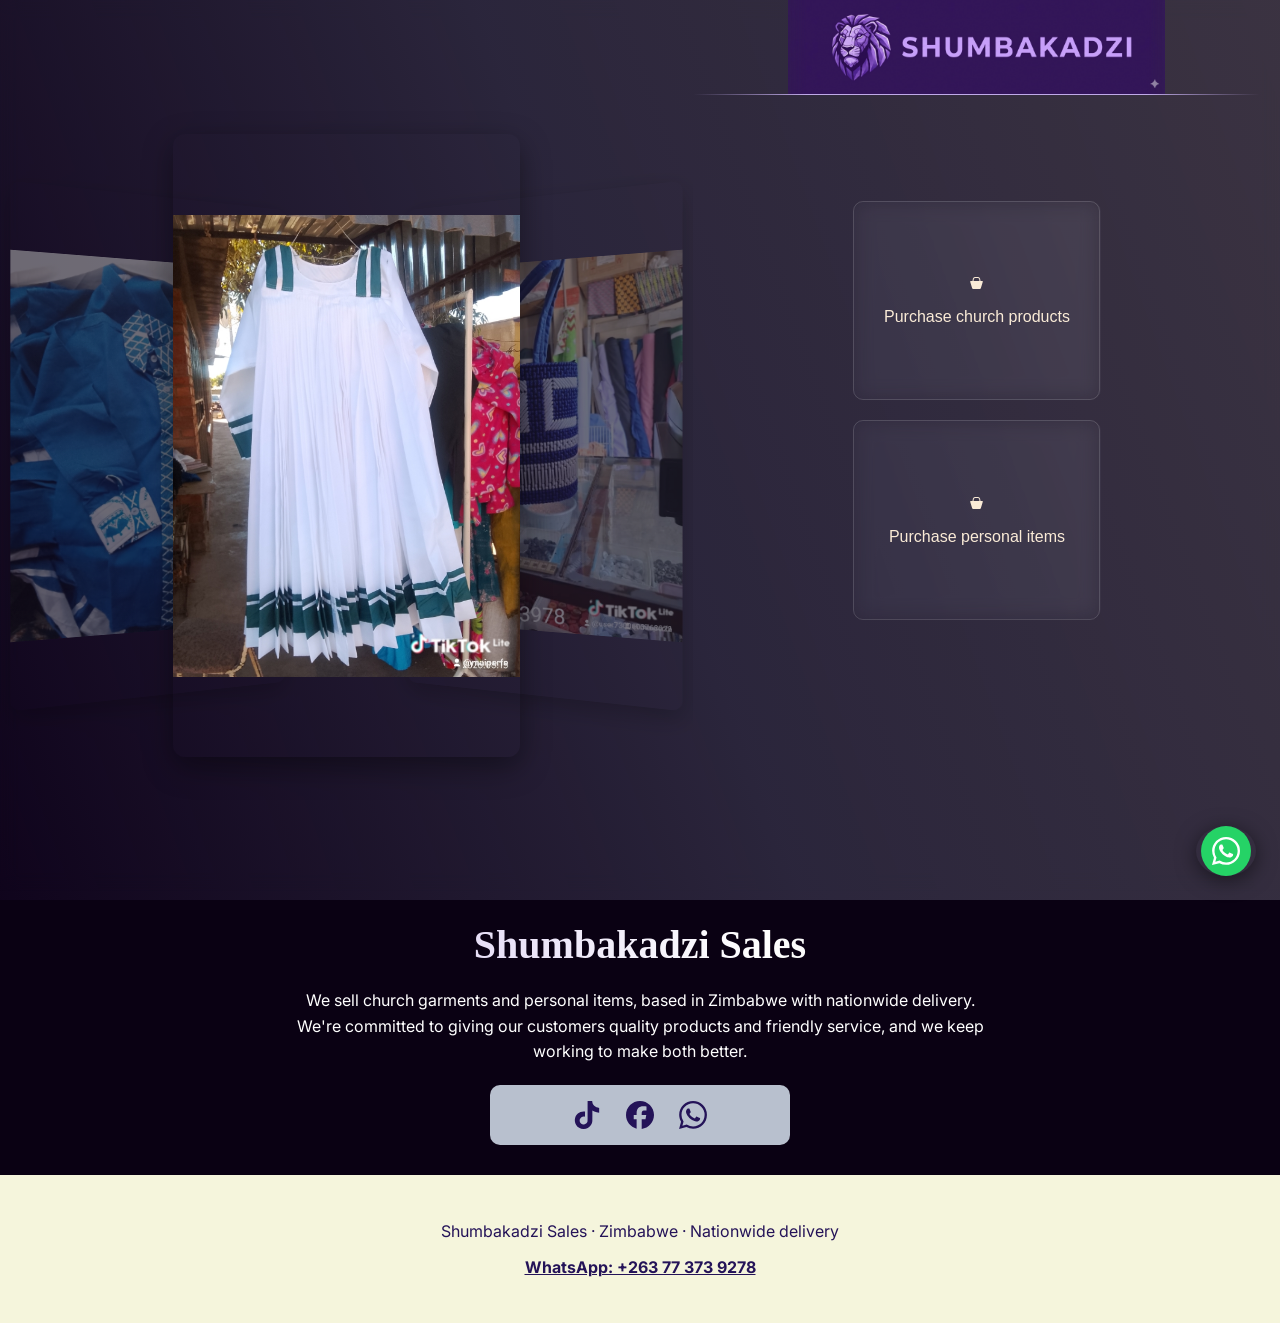
==== commit 332e7911: "final homepage commit" ====
--- a/index.html
+++ b/index.html
@@ -71,7 +71,8 @@
     <div id="page2content">
       <h1 class="title">Shumbakadzi Sales</h1>
 
-      <p class="center">We sell church garments and personal items, based in Zimbabwe with nationwide delivery.
+      <p class="center" id="cont">We sell church garments and personal items, based in Zimbabwe with nationwide
+        delivery.
         We're committed to giving our customers quality products and friendly service, and we keep working to
         make both better.</p>
 
--- a/style.css
+++ b/style.css
@@ -34,13 +34,12 @@
 }
 
 #wallpapertab,
-#page1 {
-     overflow: visible !important;
-}
+#page1 {}
 
 @media (max-width: 768px) {
      #cardStack {
           width: 90%;
+          height: 200px;
           /* Take up more space on mobile */
      }
 }
@@ -100,7 +99,7 @@
      mask-composite: intersect;
 
      animation: float 2s alternate 3s infinite;
-     height: 50%;
+     height: 15%;
      width: 100%;
      object-fit: contain;
      border-bottom: 0.5px solid rgb(192, 170, 232);
